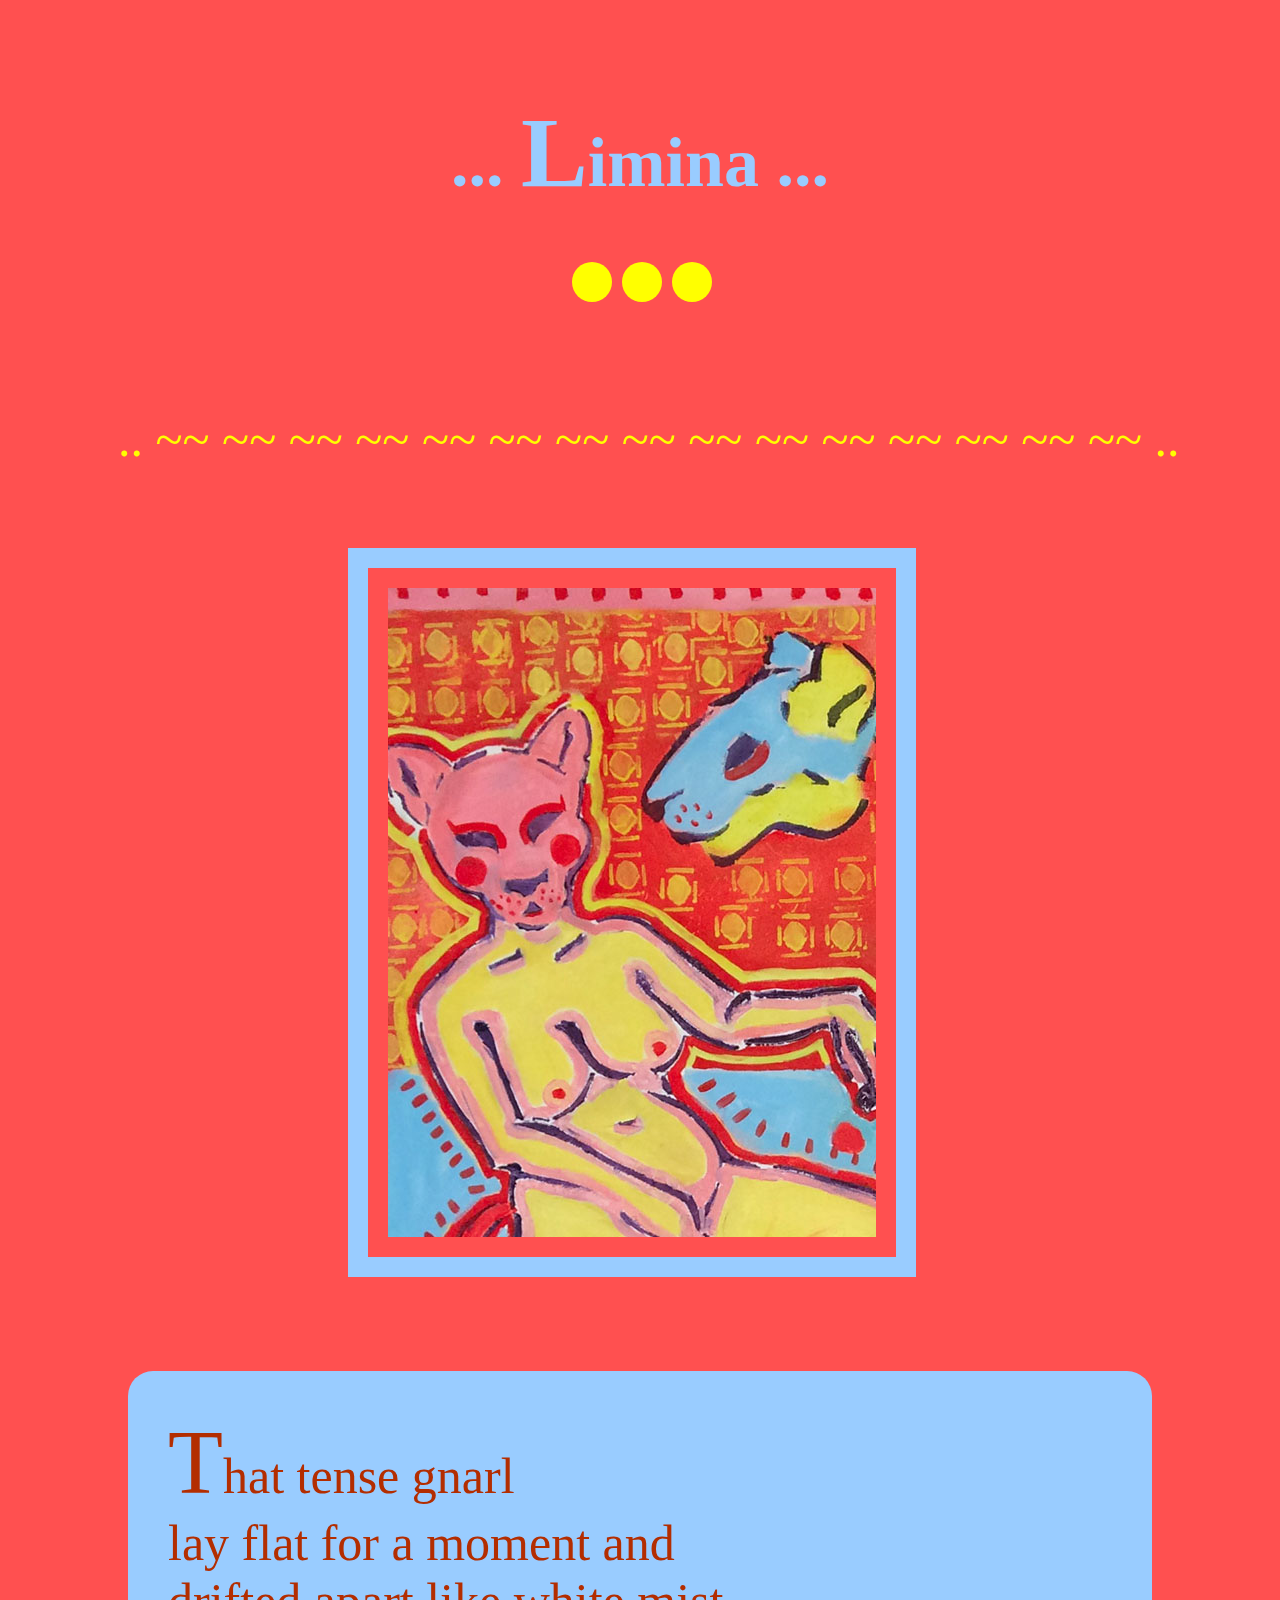
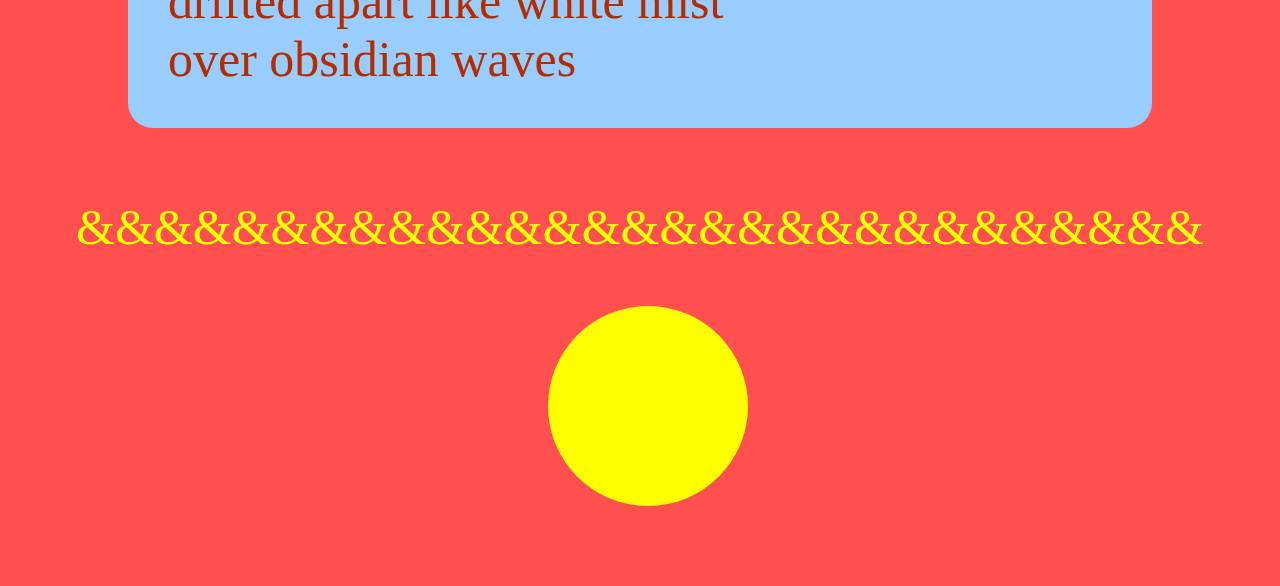
==== final_limina.html @ a5fa9af2 "first push" ====
<!DOCTYPE html>
<html lang="en">
<head>
  <title>limina</title>
  <link href="./final_limina.css" type="text/css" rel="stylesheet">
</head>
<body>
  <h1>... <span class="dropcap01">L</span>imina ...</h1>
  <nav id="nav">
    <a href="./ves_final.html"><div class="ves"></div></a>
    <a href="./vox_final.html"><div class="voxnav"></div></a>
    <a href="./final_limina.html"><div class="limina"></div></a>
  </nav>
  <p class="pattern">  .. ~~ ~~ ~~ ~~ ~~ ~~ ~~ ~~ ~~ ~~ ~~ ~~ ~~ ~~ ~~ ..</p>
  <img src="./limina_crop2.jpg">
  <div class="text">

  <p class="poem"><span class="dropcap">T</span>hat tense gnarl</br>
lay flat for a moment and</br>
drifted apart like white mist</br>
over obsidian waves</br>
</p>
<p class="curls">&&&&&&&&&&&&&&&&&&&&&&&&&&&&&</p>
<a href="./limina_story.html"><div class="circle"></div></a>
---- final_limina.css ----
img{
  padding: 20px;
  margin-bottom: 40px;
  margin-left: 300px;
  border: 20px solid#99ccff;
}
body{
  background-color: #ff5050;
  padding: 40px;
}
h1{
  color:#99ccff ;
  font-family: "Herculanum";
  font-size: 70px;
  text-align: center;
}
.pattern{
  color:yellow;
  font-family: "Cooper";
  font-size: 50px;
  margin-left: 70px;
  margin-bottom: 40px;
  padding-top: 150px;
  padding-bottom: 40px;
}
.curls{
  font-family: "Savoye LET";
  color: yellow;
  font-size: 50px;
  text-align: center;
  padding-top: 20px;
}
.poem{
  color:#b32d00;
  background-color: #99ccff;
  font-family: "Savoye LET";
  font-size: 50px;
  padding: 40px;
  margin-left: 80px;
  margin-right: 80px;
  border-radius: 25px;

}
.dropcap{
  font-size: 90px;
}
.dropcap01{
  font-size: 100px;
}
.circle{
  width:200px;
  height: 200px;
  -moz-border-radius:100px;
  -webkit-border-radius:100px;
  border-radius:100px;
  background-color: yellow;
  margin-right: 20px;
  float:left;
  margin-left: 500px;
  margin-bottom: 80px;
transition: background-color 0.3s ease-in 0.2s;
}

.circle:hover{
  background-color:#99ccff ;
}
.ves{
  width:40px;
  height: 40px;
  -moz-border-radius:20px;
  -webkit-border-radius:20px;
  border-radius:20px;
  background-color: yellow;
  display: inline-block;
  float: right;
  margin-bottom: 40px;
  margin-top: 5px;
  margin-right: 520px;
  transition: background-color 0.3s ease-in 0.2s;
}
.ves:hover{
    background-color: #99ccff;
}
.voxnav{
  width:40px;
  height: 40px;
  -moz-border-radius:20px;
  -webkit-border-radius:20px;
  border-radius:20px;
  background-color: yellow;
  display: inline-block;
  float: right;
  margin-bottom: 40px;
  margin-top: 5px;
  margin-right: 10px;
  transition: background-color 0.3s ease-in 0.2s;

}
.voxnav:hover{
    background-color: #99ccff;
}
.limina{
  width:40px;
  height: 40px;
  -moz-border-radius:20px;
  -webkit-border-radius:20px;
  border-radius:20px;
  background-color: yellow;
  display: inline-block;
  float: right;
  margin-bottom: 40px;
  margin-top: 5px;
  margin-right: 10px;
  transition: background-color 0.3s ease-in 0.2s;

}
.limina:hover{
    background-color: #99ccff;
}
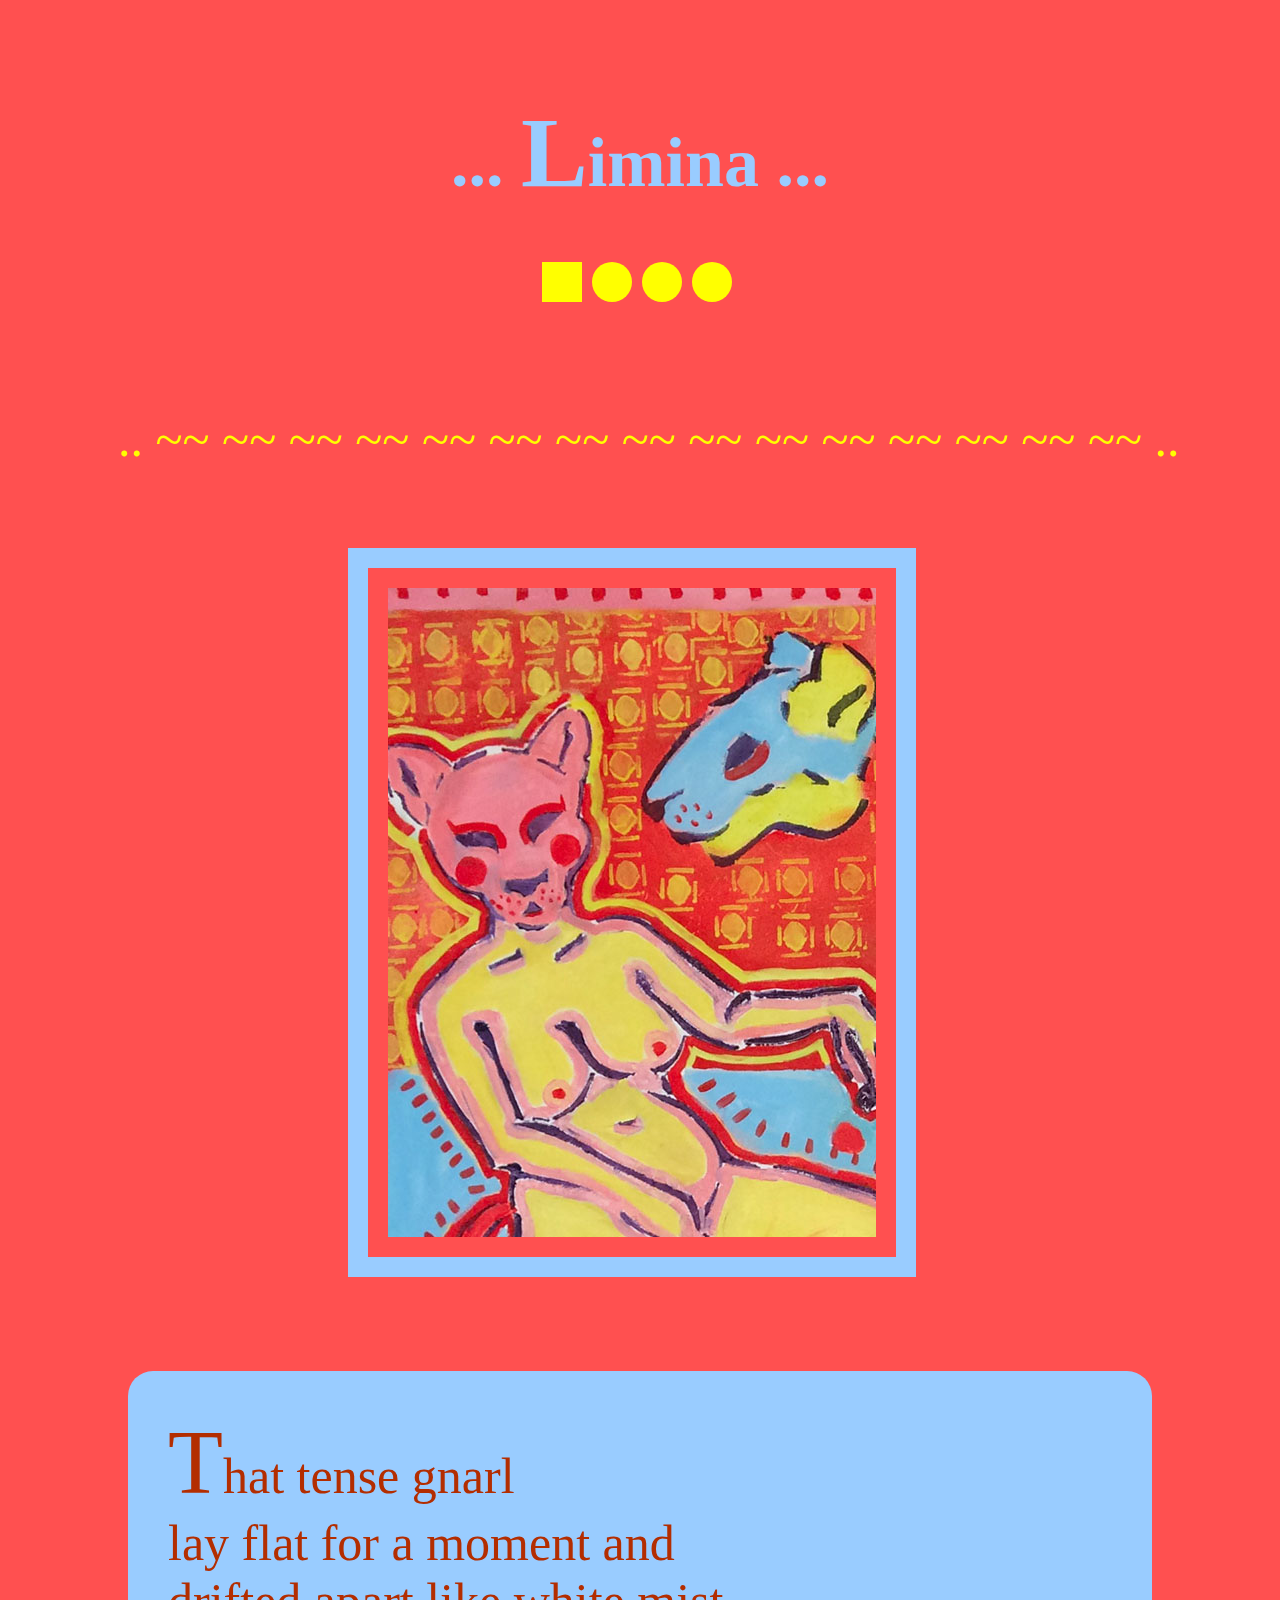
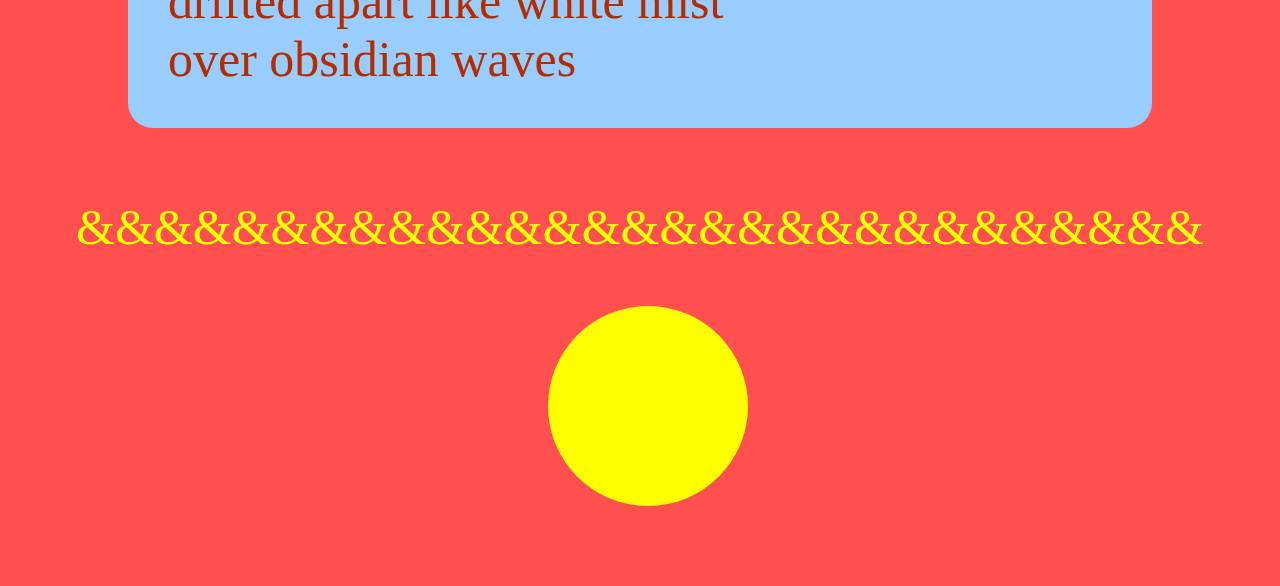
==== commit 3cbddda3: "thirdpush" ====
--- a/final_limina.html
+++ b/final_limina.html
@@ -10,6 +10,7 @@
     <a href="./ves_final.html"><div class="ves"></div></a>
     <a href="./vox_final.html"><div class="voxnav"></div></a>
     <a href="./final_limina.html"><div class="limina"></div></a>
+  <a href="./index.html"><div class="home"></div></a>
   </nav>
   <p class="pattern">  .. ~~ ~~ ~~ ~~ ~~ ~~ ~~ ~~ ~~ ~~ ~~ ~~ ~~ ~~ ~~ ..</p>
   <img src="./limina_crop2.jpg">
--- a/final_limina.css
+++ b/final_limina.css
@@ -64,6 +64,24 @@
 .circle:hover{
   background-color:#99ccff ;
 }
+.home{
+  width:40px;
+  height: 40px;
+  /*-moz-border-radius:20px;
+  -webkit-border-radius:20px;
+  border-radius:20px;*/
+  background-color: yellow;
+  display: inline-block;
+  float: right;
+  /*margin-bottom: 40px;*/
+  margin-top: 5px;
+  margin-right: 10px;
+  transition: background-color 0.3s ease-in 0.2s;
+
+}
+.home:hover{
+  background-color: #99ccff;
+}
 .ves{
   width:40px;
   height: 40px;
@@ -75,7 +93,7 @@
   float: right;
   margin-bottom: 40px;
   margin-top: 5px;
-  margin-right: 520px;
+  margin-right: 500px;
   transition: background-color 0.3s ease-in 0.2s;
 }
 .ves:hover{
